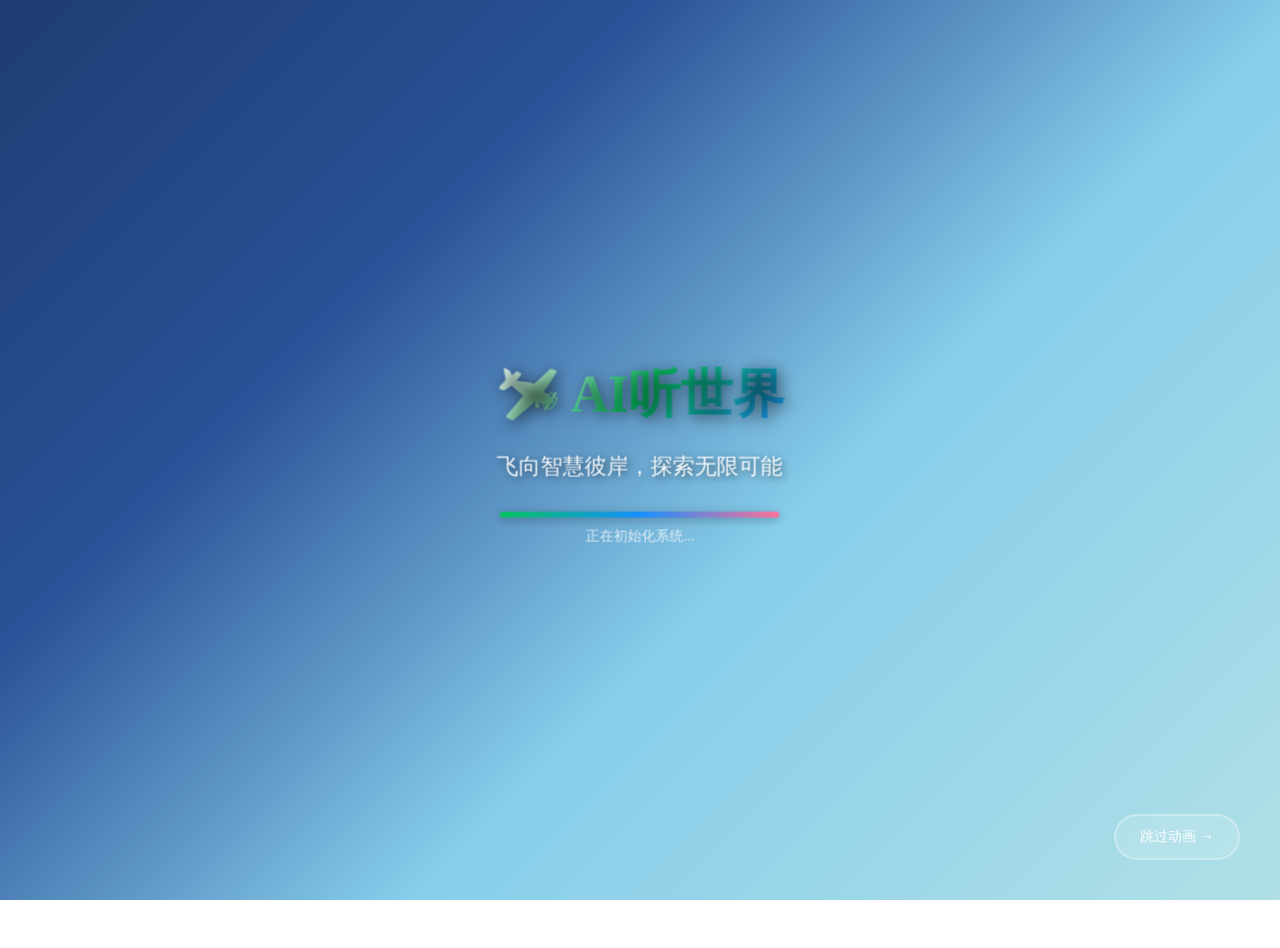
==== public/pages/index.html @ bdd15e6a "feat: v3" ====
<!DOCTYPE html>
<html lang="zh-CN">
<head>
    <meta charset="UTF-8">
    <meta name="viewport" content="width=device-width, initial-scale=1.0">
    <title>AI听世界 - 欢迎</title>
    <link rel="stylesheet" href="/assets/css/common.css">
    <link rel="stylesheet" href="/assets/css/icons.css">
    <style>
        /* 开场动画容器 */
        .intro-animation {
            position: fixed;
            top: 0;
            left: 0;
            width: 100%;
            height: 100%;
            z-index: 1000;
            background: linear-gradient(135deg, 
                #1e3c72 0%, 
                #2a5298 30%,
                #87CEEB 60%, 
                #B0E0E6 100%);
            overflow: hidden;
            transition: all 1.8s cubic-bezier(0.4, 0, 0.2, 1);
            opacity: 1;
            visibility: visible;
        }

        .intro-animation.fade-out {
            opacity: 0;
            visibility: hidden;
            transform: scale(1.1);
            filter: blur(10px);
        }

        .intro-canvas {
            position: absolute;
            top: 0;
            left: 0;
            width: 100%;
            height: 100%;
            z-index: 1;
        }

        .intro-content {
            position: absolute;
            top: 50%;
            left: 50%;
            transform: translate(-50%, -50%);
            text-align: center;
            z-index: 3;
            color: white;
            opacity: 0;
            animation: introContentShow 2.5s ease-out 0.8s forwards;
        }

        .intro-title {
            font-size: 52px;
            font-weight: 800;
            margin-bottom: 20px;
            text-shadow: 3px 3px 15px rgba(0, 0, 0, 0.6);
            background: linear-gradient(135deg, #ffffff, #07c160, #1890ff);
            -webkit-background-clip: text;
            -webkit-text-fill-color: transparent;
            background-clip: text;
            animation: titleFloat 4s ease-in-out infinite;
            position: relative;
        }

        .intro-title::before {
            content: '🛩️ AI听世界';
            position: absolute;
            top: 0;
            left: 0;
            color: rgba(255, 255, 255, 0.1);
            text-shadow: none;
            transform: translate(3px, 3px);
            z-index: -1;
        }

        .intro-subtitle {
            font-size: 22px;
            font-weight: 300;
            text-shadow: 2px 2px 8px rgba(0, 0, 0, 0.6);
            margin-bottom: 30px;
            opacity: 0.95;
            animation: subtitleGlow 3s ease-in-out infinite alternate;
        }

        .intro-progress-container {
            width: 280px;
            margin: 30px auto;
        }

        .intro-progress {
            width: 100%;
            height: 6px;
            background: rgba(255, 255, 255, 0.2);
            border-radius: 3px;
            overflow: hidden;
            backdrop-filter: blur(10px);
            box-shadow: 0 2px 10px rgba(0, 0, 0, 0.3);
        }

        .intro-progress-bar {
            height: 100%;
            background: linear-gradient(90deg, 
                #07c160 0%, 
                #1890ff 50%, 
                #fb7299 100%);
            border-radius: 3px;
            width: 0%;
            animation: progressFill 4.5s ease-out forwards;
            box-shadow: 0 0 15px rgba(7, 193, 96, 0.6);
        }

        .intro-progress-text {
            text-align: center;
            margin-top: 10px;
            font-size: 14px;
            color: rgba(255, 255, 255, 0.8);
            font-weight: 300;
        }

        .skip-btn {
            position: absolute;
            bottom: 40px;
            right: 40px;
            background: rgba(255, 255, 255, 0.15);
            border: 2px solid rgba(255, 255, 255, 0.3);
            color: white;
            padding: 12px 24px;
            border-radius: 25px;
            cursor: pointer;
            transition: all 0.4s ease;
            backdrop-filter: blur(15px);
            font-size: 14px;
            font-weight: 500;
            z-index: 4;
        }

        .skip-btn:hover {
            background: rgba(255, 255, 255, 0.25);
            border-color: rgba(255, 255, 255, 0.5);
            transform: translateY(-3px);
            box-shadow: 0 8px 25px rgba(0, 0, 0, 0.3);
        }

        /* 主要内容容器 */
        .welcome-container {
            position: relative;
            width: 100vw;
            min-height: 100vh;
            overflow-x: hidden;
            overflow-y: auto;
            display: flex;
            align-items: flex-start;
            justify-content: center;
            background: linear-gradient(135deg, 
                rgba(7, 193, 96, 0.08) 0%, 
                rgba(24, 144, 255, 0.06) 30%, 
                rgba(251, 114, 153, 0.05) 60%, 
                rgba(7, 193, 96, 0.08) 100%);
            padding: var(--spacing-lg) 0;
            opacity: 0;
            visibility: hidden;
            transform: translateY(40px);
            transition: all 1.5s cubic-bezier(0.4, 0, 0.2, 1);
        }

        .welcome-container.show {
            opacity: 1;
            visibility: visible;
            transform: translateY(0);
        }

        .canvas-bg {
            position: fixed;
            top: 0;
            left: 0;
            width: 100%;
            height: 100%;
            z-index: 1;
        }

        .welcome-content {
            position: relative;
            z-index: 2;
            text-align: center;
            max-width: 1200px;
            width: 95%;
            padding: var(--spacing-lg);
            height: 100vh;
            display: flex;
            flex-direction: column;
            justify-content: space-evenly;
            align-items: center;
        }

        .main-section {
            flex: 0 0 auto;
            opacity: 0;
            transform: translateY(30px);
            animation: fadeInUp 1.2s ease-out 0.3s forwards;
        }

        .feature-section {
            flex: 0 0 auto;
            width: 100%;
            opacity: 0;
            transform: translateY(30px);
            animation: fadeInUp 1.2s ease-out 0.8s forwards;
        }

        .welcome-title {
            font-size: 56px;
            font-weight: 800;
            background: linear-gradient(135deg, var(--primary-color), var(--secondary-color), var(--info-color));
            -webkit-background-clip: text;
            -webkit-text-fill-color: transparent;
            background-clip: text;
            margin-bottom: var(--spacing-md);
            margin-top: 0;
            animation: titleGlow 4s ease-in-out infinite;
            text-shadow: 0 0 30px rgba(7, 193, 96, 0.3);
        }

        .welcome-subtitle {
            font-size: 20px;
            color: var(--text-secondary);
            margin-bottom: var(--spacing-md);
            font-weight: 300;
        }

        .welcome-description {
            font-size: 16px;
            color: var(--text-tertiary);
            line-height: 1.8;
            margin-bottom: var(--spacing-lg);
        }

        .welcome-buttons {
            display: flex;
            gap: var(--spacing-lg);
            justify-content: center;
            flex-wrap: wrap;
            margin-bottom: var(--spacing-lg);
        }

        .welcome-btn {
            padding: var(--spacing-lg) var(--spacing-xxl);
            border: none;
            border-radius: var(--radius-xl);
            font-size: 18px;
            font-weight: 700;
            cursor: pointer;
            transition: all 0.4s cubic-bezier(0.175, 0.885, 0.32, 1.275);
            text-decoration: none;
            display: inline-flex;
            align-items: center;
            gap: var(--spacing-md);
            min-width: 200px;
            justify-content: center;
            position: relative;
            overflow: hidden;
        }

        .welcome-btn::before {
            content: '';
            position: absolute;
            top: 0;
            left: -100%;
            width: 100%;
            height: 100%;
            background: linear-gradient(90deg, transparent, rgba(255,255,255,0.3), transparent);
            transition: left 0.5s ease;
        }

        .welcome-btn:hover::before {
            left: 100%;
        }

        .welcome-btn.primary {
            background: linear-gradient(135deg, var(--primary-color), var(--primary-light));
            color: white;
            box-shadow: 0 4px 20px rgba(0, 178, 106, 0.3);
        }

        .welcome-btn.primary:hover {
            transform: translateY(-4px) scale(1.05);
            box-shadow: 0 12px 40px rgba(7, 193, 96, 0.5);
        }

        .welcome-btn.secondary {
            background: linear-gradient(135deg, var(--secondary-color), var(--secondary-light));
            color: white;
            box-shadow: 0 6px 25px rgba(251, 114, 153, 0.4);
        }

        .welcome-btn.secondary:hover {
            transform: translateY(-4px) scale(1.05);
            box-shadow: 0 12px 40px rgba(251, 114, 153, 0.5);
        }

        .welcome-btn:disabled {
            opacity: 0.6;
            cursor: not-allowed;
            transform: none !important;
        }

        .feature-cards {
            display: grid;
            grid-template-columns: repeat(3, 1fr);
            gap: var(--spacing-lg);
            margin: 0;
            width: 100%;
            max-width: 900px;
            margin-left: auto;
            margin-right: auto;
        }
        
        .feature-card {
            background: rgba(255, 255, 255, 0.95);
            backdrop-filter: blur(20px);
            border-radius: var(--radius-xl);
            padding: var(--spacing-lg);
            text-align: center;
            transition: all 0.4s cubic-bezier(0.175, 0.885, 0.32, 1.275);
            border: 1px solid rgba(255, 255, 255, 0.3);
            opacity: 0;
            transform: translateY(30px);
            animation: slideUp 0.8s ease forwards;
            position: relative;
            overflow: hidden;
            min-height: 200px;
            display: flex;
            flex-direction: column;
            justify-content: center;
        }

        .feature-card::before {
            content: '';
            position: absolute;
            top: 0;
            left: 0;
            right: 0;
            height: 4px;
            background: linear-gradient(90deg, var(--primary-color), var(--secondary-color), var(--info-color));
            transform: translateX(-100%);
            transition: transform 0.6s ease;
        }

        .feature-card:hover::before {
            transform: translateX(0);
        }

        .feature-card:nth-child(2) {
            animation-delay: 0.2s;
        }

        .feature-card:nth-child(3) {
            animation-delay: 0.4s;
        }

        .feature-card:hover {
            transform: translateY(-8px) scale(1.02);
            box-shadow: 0 20px 60px rgba(0, 0, 0, 0.15);
        }

        .feature-icon {
            width: 64px;
            height: 64px;
            margin: 0 auto var(--spacing-lg);
            background: linear-gradient(135deg, var(--primary-color), var(--primary-light));
            border-radius: 50%;
            display: flex;
            align-items: center;
            justify-content: center;
            color: white;
            font-size: 32px;
            transition: all 0.4s ease;
            position: relative;
        }

        .feature-icon::after {
            content: '';
            position: absolute;
            top: -2px;
            left: -2px;
            right: -2px;
            bottom: -2px;
            background: linear-gradient(135deg, var(--primary-color), var(--secondary-color), var(--info-color));
            border-radius: 50%;
            z-index: -1;
            opacity: 0;
            transition: opacity 0.4s ease;
        }

        .feature-card:hover .feature-icon::after {
            opacity: 1;
        }

        .feature-card:hover .feature-icon {
            transform: scale(1.1) rotate(10deg);
        }

        .feature-title {
            font-size: 22px;
            font-weight: 700;
            color: var(--text-primary);
            margin-bottom: var(--spacing-md);
        }

        .feature-desc {
            font-size: 16px;
            color: var(--text-secondary);
            line-height: 1.8;
        }

        .loading-overlay {
            position: fixed;
            top: 0;
            left: 0;
            width: 100%;
            height: 100%;
            background: rgba(0, 0, 0, 0.8);
            z-index: 1000;
            display: flex;
            align-items: center;
            justify-content: center;
        }

        .loading-content {
            background: white;
            padding: var(--spacing-xl);
            border-radius: var(--radius-large);
            text-align: center;
            max-width: 300px;
        }

        .loading-spinner {
            width: 40px;
            height: 40px;
            border: 4px solid rgba(0, 178, 106, 0.3);
            border-top: 4px solid var(--primary-color);
            border-radius: 50%;
            animation: spin 1s linear infinite;
            margin: 0 auto var(--spacing-md);
        }

        /* 动画关键帧 */
        @keyframes spin {
            0% { transform: rotate(0deg); }
            100% { transform: rotate(360deg); }
        }

        @keyframes titleGlow {
            0%, 100% {
                filter: drop-shadow(0 0 10px rgba(7, 193, 96, 0.4));
                transform: scale(1);
            }
            50% {
                filter: drop-shadow(0 0 30px rgba(7, 193, 96, 0.8)) drop-shadow(0 0 50px rgba(251, 114, 153, 0.4));
                transform: scale(1.02);
            }
        }

        @keyframes introContentShow {
            0% {
                opacity: 0;
                transform: translate(-50%, -70%);
            }
            100% {
                opacity: 1;
                transform: translate(-50%, -50%);
            }
        }

        @keyframes titleFloat {
            0%, 100% {
                transform: translateY(0px);
                filter: drop-shadow(0 0 20px rgba(7, 193, 96, 0.6));
            }
            50% {
                transform: translateY(-10px);
                filter: drop-shadow(0 0 40px rgba(7, 193, 96, 1)) drop-shadow(0 0 60px rgba(24, 144, 255, 0.8));
            }
        }

        @keyframes subtitleGlow {
            0% {
                text-shadow: 2px 2px 8px rgba(0, 0, 0, 0.6);
            }
            100% {
                text-shadow: 2px 2px 8px rgba(0, 0, 0, 0.6), 0 0 20px rgba(255, 255, 255, 0.3);
            }
        }

        @keyframes progressFill {
            0% { width: 0%; }
            100% { width: 100%; }
        }

        @keyframes fadeInUp {
            0% {
                opacity: 0;
                transform: translateY(30px);
            }
            100% {
                opacity: 1;
                transform: translateY(0);
            }
        }

        @keyframes slideUp {
            to {
                opacity: 1;
                transform: translateY(0);
            }
        }

        /* 响应式设计 */
        @media (max-width: 768px) {
            .intro-title {
                font-size: 36px;
            }
            
            .intro-subtitle {
                font-size: 18px;
            }
            
            .intro-progress-container {
                width: 220px;
            }
            
            .skip-btn {
                bottom: 25px;
                right: 25px;
                padding: 10px 18px;
                font-size: 13px;
            }
            
            .welcome-title {
                font-size: 42px;
            }
            
            .welcome-subtitle {
                font-size: 18px;
            }
            
            .welcome-buttons {
                flex-direction: column;
                align-items: center;
                gap: var(--spacing-md);
            }
            
            .feature-cards {
                grid-template-columns: 1fr;
                gap: var(--spacing-lg);
                margin-top: var(--spacing-lg);
                margin-bottom: var(--spacing-lg);
            }

            .feature-card {
                min-height: 240px;
                padding: var(--spacing-lg);
            }

            .welcome-content {
                max-width: 95%;
                padding: var(--spacing-md);
                margin: var(--spacing-md) auto;
                min-height: auto;
            }

            .welcome-btn {
                min-width: 180px;
                font-size: 16px;
                padding: var(--spacing-md) var(--spacing-lg);
            }
            
            .welcome-container {
                padding: var(--spacing-md) 0;
                overflow-y: auto;
            }
            
            .feature-icon {
                width: 56px;
                height: 56px;
                font-size: 28px;
            }
        }
    </style>
</head>
<body>
    <!-- SVG图标定义 -->
    <svg class="svg-icons" style="display: none;">
        <defs>
            <!-- 仪表盘图标 -->
            <symbol id="icon-dashboard" viewBox="0 0 24 24">
                <path d="M3 13h8V3H3v10zm0 8h8v-6H3v6zm10 0h8V11h-8v10zm0-18v6h8V3h-8z"/>
            </symbol>
            
            <!-- 视频图标 -->
            <symbol id="icon-video" viewBox="0 0 24 24">
                <path d="M17 10.5V7c0-.55-.45-1-1-1H4c-.55 0-1 .45-1 1v10c0 .55.45 1 1 1h12c.55 0 1-.45 1-1v-3.5l4 4v-11l-4 4zM14 13h-3v3H9v-3H6v-2h3V8h2v3h3v2z"/>
            </symbol>
            
            <!-- 音频图标 -->
            <symbol id="icon-audio" viewBox="0 0 24 24">
                <path d="M12 2C6.48 2 2 6.48 2 12s4.48 10 10 10 10-4.48 10-10S17.52 2 12 2zm-2 14.5v-9l6 4.5-6 4.5z"/>
            </symbol>
            
            <!-- 会议图标 -->
            <symbol id="icon-meeting" viewBox="0 0 24 24">
                <path d="M16 4c0-1.11.89-2 2-2s2 .89 2 2-.89 2-2 2-2-.89-2-2zm4 18v-6h2.5l-2.54-7.63A2.99 2.99 0 0 0 17.15 7H14.5c-.8 0-1.54.37-2.01.99l-.49.74c-.34.51-.21 1.19.3 1.53.51.34 1.19.21 1.53-.3L14.5 8.5h2.65L19 16v6h1zM12.5 11.5c.83 0 1.5-.67 1.5-1.5s-.67-1.5-1.5-1.5S11 9.17 11 10s.67 1.5 1.5 1.5zM5.5 6c1.11 0 2-.89 2-2s-.89-2-2-2-2 .89-2 2 .89 2 2 2zm2 16v-7H9v-2c0-1.1-.9-2-2-2H4c-1.1 0-2 .9-2 2v2h1.5v7h4z"/>
            </symbol>
            
            <!-- AI图标 -->
            <symbol id="icon-ai" viewBox="0 0 24 24">
                <path d="M12 2C6.48 2 2 6.48 2 12s4.48 10 10 10 10-4.48 10-10S17.52 2 12 2zm-1 17.93c-3.94-.49-7-3.85-7-7.93 0-.62.08-1.21.21-1.79L9 15v1c0 1.1.9 2 2 2v1.93zm6.9-2.54c-.26-.81-1-1.39-1.9-1.39h-1v-3c0-.55-.45-1-1-1H8v-2h2c.55 0 1-.45 1-1V7h2c1.1 0 2-.9 2-2v-.41c2.93 1.19 5 4.06 5 7.41 0 2.08-.8 3.97-2.1 5.39z"/>
            </symbol>
        </defs>
    </svg>

    <div id="app">
        <!-- 3D云层穿越开场动画 -->
        <div class="intro-animation" ref="introAnimation" v-show="showIntro">
            <canvas ref="introCanvas" class="intro-canvas"></canvas>
            <div class="intro-content">
                <h1 class="intro-title">🛩️ AI听世界</h1>
                <p class="intro-subtitle">飞向智慧彼岸，探索无限可能</p>
                <div class="intro-progress-container">
                    <div class="intro-progress">
                        <div class="intro-progress-bar"></div>
                    </div>
                    <div class="intro-progress-text">正在初始化系统...</div>
                </div>
            </div>
            <button class="skip-btn" @click="skipIntro">
                跳过动画 →
            </button>
        </div>
        
        <!-- 主要欢迎页面 -->
        <div class="welcome-container" :class="{ 'show': !showIntro }">
            <!-- 背景粒子动画 -->
            <canvas ref="canvas" class="canvas-bg"></canvas>
            
            <!-- 欢迎内容 -->
            <div class="welcome-content">
                <div class="main-section">
                    <h1 class="welcome-title">AI听世界</h1>
                    <p class="welcome-subtitle">同学你好，欢迎来到AI听世界</p>
                    <p class="welcome-description">
                        智能音视频处理平台，让每一次听讲都变成知识的收获<br>
                        支持音视频转文本、实时会议记录、AI智能分析、学习资料生成
                    </p>
                    
                    <div class="welcome-buttons">
                        <button 
                            class="welcome-btn primary" 
                            @click="enterDashboard"
                            :disabled="loading"
                        >
                            <svg class="icon icon-xl"><use href="#icon-dashboard"></use></svg>
                            <span>进入仪表盘</span>
                        </button>
                        
                        <button 
                            class="welcome-btn secondary" 
                            @click="quickStart"
                            :disabled="loading"
                        >
                            <svg class="icon icon-xl"><use href="#icon-video"></use></svg>
                            <span>快速开始</span>
                        </button>
                    </div>
                </div>

                <!-- 功能特性卡片 -->
                <div class="feature-section">
                    <div class="feature-cards">
                        <div class="feature-card">
                            <div class="feature-icon">
                                <svg class="icon icon-xxl"><use href="#icon-audio"></use></svg>
                            </div>
                            <h3 class="feature-title">音视频转文本</h3>
                            <p class="feature-desc">高精度语音识别，支持多语言和方言，智能分段标记</p>
                        </div>
                        
                        <div class="feature-card">
                            <div class="feature-icon" style="background: linear-gradient(135deg, var(--secondary-color), var(--secondary-light));">
                                <svg class="icon icon-xxl"><use href="#icon-meeting"></use></svg>
                            </div>
                            <h3 class="feature-title">实时会议记录</h3>
                            <p class="feature-desc">实时语音捕获，智能会议纪要生成，支持多人对话识别</p>
                        </div>
                        
                        <div class="feature-card">
                            <div class="feature-icon" style="background: linear-gradient(135deg, var(--info-color), #40a9ff);">
                                <svg class="icon icon-xxl"><use href="#icon-ai"></use></svg>
                            </div>
                            <h3 class="feature-title">AI智能分析</h3>
                            <p class="feature-desc">内容智能摘要，关键信息提取，学习要点标记</p>
                        </div>
                    </div>
                </div>
            </div>
            
            <!-- 加载动画 -->
            <div v-show="loading" class="loading-overlay">
                <div class="loading-content">
                    <div class="loading-spinner"></div>
                    <div>{{ loadingText }}</div>
                </div>
            </div>
        </div>
    </div>

    <!-- Vue 3 和相关库 -->
    <script src="/assets/js/vue.global.js"></script>
    <script src="/assets/js/axios/axios.min.js"></script>
    <script src="/assets/js/http.js"></script>
    
    <script>
        // 增强版3D云层穿越动画类
        class Enhanced3DCloudAnimation {
            constructor(canvas) {
                this.canvas = canvas;
                this.ctx = canvas.getContext('2d');
                this.clouds = [];
                this.particles = [];
                this.lightRays = [];
                this.stars = [];
                this.startTime = null;
                this.duration = 4500; // 4.5秒
                this.completed = false;
                this.cameraZ = 0;
                this.cameraSpeed = 2;

                this.resize();
                this.createClouds();
                this.createParticles();
                this.createLightRays();
                this.createStars();
                requestAnimationFrame(this.animate.bind(this));

                window.addEventListener('resize', () => this.resize());
            }

            resize() {
                this.canvas.width = window.innerWidth;
                this.canvas.height = window.innerHeight;
            }

            createClouds() {
                this.clouds = [];
                const cloudCount = Math.floor(this.canvas.width / 150) + 8;
                
                for (let i = 0; i < cloudCount; i++) {
                    this.clouds.push({
                        x: (Math.random() - 0.5) * this.canvas.width * 3,
                        y: (Math.random() - 0.5) * this.canvas.height * 2,
                        z: Math.random() * 2000 + 200,
                        size: Math.random() * 200 + 150,
                        speedZ: Math.random() * 3 + 1,
                        rotation: Math.random() * Math.PI * 2,
                        rotationSpeed: (Math.random() - 0.5) * 0.02,
                        puffs: this.createPuffs(),
                        opacity: Math.random() * 0.4 + 0.6,
                        layer: Math.random() > 0.3 ? 'normal' : 'dense'
                    });
                }
            }

            createPuffs() {
                const puffs = [];
                const puffCount = Math.floor(Math.random() * 10) + 6;
                for (let i = 0; i < puffCount; i++) {
                    puffs.push({
                        offsetX: (Math.random() - 0.5) * 2.5,
                        offsetY: (Math.random() - 0.5) * 1.2,
                        radius: Math.random() * 0.8 + 0.5,
                        phase: Math.random() * Math.PI * 2
                    });
                }
                return puffs;
            }

            createParticles() {
                this.particles = [];
                for (let i = 0; i < 80; i++) {
                    this.particles.push({
                        x: (Math.random() - 0.5) * this.canvas.width * 4,
                        y: (Math.random() - 0.5) * this.canvas.height * 4,
                        z: Math.random() * 3000,
                        size: Math.random() * 4 + 1,
                        speedZ: Math.random() * 4 + 2,
                        opacity: Math.random() * 0.8 + 0.2,
                        twinkle: Math.random() * Math.PI * 2,
                        twinkleSpeed: Math.random() * 0.1 + 0.05
                    });
                }
            }

            createLightRays() {
                this.lightRays = [];
                for (let i = 0; i < 5; i++) {
                    this.lightRays.push({
                        angle: (Math.PI * 2 / 5) * i,
                        length: Math.max(this.canvas.width, this.canvas.height) * 1.5,
                        opacity: Math.random() * 0.3 + 0.1,
                        pulse: Math.random() * Math.PI * 2
                    });
                }
            }

            createStars() {
                this.stars = [];
                for (let i = 0; i < 100; i++) {
                    this.stars.push({
                        x: Math.random() * this.canvas.width,
                        y: Math.random() * this.canvas.height,
                        size: Math.random() * 2 + 0.5,
                        opacity: Math.random() * 0.8 + 0.2,
                        twinkle: Math.random() * Math.PI * 2,
                        twinkleSpeed: Math.random() * 0.05 + 0.02
                    });
                }
            }

            drawSky(progress) {
                const centerX = this.canvas.width / 2;
                const centerY = this.canvas.height / 2;
                
                // 动态渐变背景
                const gradient = this.ctx.createRadialGradient(
                    centerX, centerY, 0,
                    centerX, centerY, Math.max(this.canvas.width, this.canvas.height)
                );
                
                const lightness = 0.15 + progress * 0.6;
                gradient.addColorStop(0, `hsl(210, 70%, ${lightness * 120}%)`);
                gradient.addColorStop(0.4, `hsl(200, 60%, ${lightness * 80}%)`);
                gradient.addColorStop(0.8, `hsl(190, 50%, ${lightness * 60}%)`);
                gradient.addColorStop(1, `hsl(180, 40%, ${lightness * 40}%)`);
                
                this.ctx.fillStyle = gradient;
                this.ctx.fillRect(0, 0, this.canvas.width, this.canvas.height);
            }

            drawStars() {
                this.stars.forEach(star => {
                    star.twinkle += star.twinkleSpeed;
                    const twinkleOpacity = star.opacity * (0.3 + 0.7 * Math.sin(star.twinkle));
                    
                    this.ctx.save();
                    this.ctx.globalAlpha = twinkleOpacity;
                    this.ctx.fillStyle = 'rgba(255, 255, 255, 0.9)';
                    this.ctx.shadowBlur = 8;
                    this.ctx.shadowColor = 'rgba(255, 255, 255, 0.8)';
                    this.ctx.beginPath();
                    this.ctx.arc(star.x, star.y, star.size, 0, Math.PI * 2);
                    this.ctx.fill();
                    this.ctx.restore();
                });
            }

            drawLightRays(progress) {
                const centerX = this.canvas.width / 2;
                const centerY = this.canvas.height / 2;
                
                this.lightRays.forEach(ray => {
                    ray.pulse += 0.03;
                    const pulseOpacity = ray.opacity * (0.5 + 0.5 * Math.sin(ray.pulse)) * progress;
                    
                    this.ctx.save();
                    this.ctx.globalAlpha = pulseOpacity;
                    this.ctx.strokeStyle = 'rgba(255, 255, 255, 0.6)';
                    this.ctx.lineWidth = 3;
                    this.ctx.shadowBlur = 20;
                    this.ctx.shadowColor = 'rgba(255, 255, 255, 0.8)';
                    
                    this.ctx.beginPath();
                    this.ctx.moveTo(centerX, centerY);
                    this.ctx.lineTo(
                        centerX + Math.cos(ray.angle) * ray.length,
                        centerY + Math.sin(ray.angle) * ray.length
                    );
                    this.ctx.stroke();
                    this.ctx.restore();
                });
            }

            drawParticles() {
                this.particles.forEach(particle => {
                    // 更新3D位置
                    particle.z -= particle.speedZ + this.cameraSpeed;
                    particle.twinkle += particle.twinkleSpeed;
                    
                    // 重置超出边界的粒子
                    if (particle.z <= 0) {
                        particle.z = 3000;
                        particle.x = (Math.random() - 0.5) * this.canvas.width * 4;
                        particle.y = (Math.random() - 0.5) * this.canvas.height * 4;
                    }
                    
                    // 3D投影到2D
                    const scale = 300 / particle.z;
                    const x2d = this.canvas.width / 2 + particle.x * scale;
                    const y2d = this.canvas.height / 2 + particle.y * scale;
                    const size2d = particle.size * scale;
                    
                    if (x2d > -50 && x2d < this.canvas.width + 50 && 
                        y2d > -50 && y2d < this.canvas.height + 50) {
                        
                        const twinkleOpacity = particle.opacity * (0.4 + 0.6 * Math.sin(particle.twinkle));
                        const depthOpacity = Math.min(1, particle.z / 1000);
                        
                        this.ctx.save();
                        this.ctx.globalAlpha = twinkleOpacity * depthOpacity;
                        this.ctx.fillStyle = 'rgba(255, 255, 255, 0.9)';
                        this.ctx.shadowBlur = size2d * 2;
                        this.ctx.shadowColor = 'rgba(255, 255, 255, 0.6)';
                        this.ctx.beginPath();
                        this.ctx.arc(x2d, y2d, Math.max(size2d, 0.5), 0, Math.PI * 2);
                        this.ctx.fill();
                        this.ctx.restore();
                    }
                });
            }

            drawCloud(cloud, progress) {
                // 更新云朵3D位置
                cloud.z -= cloud.speedZ + this.cameraSpeed;
                cloud.rotation += cloud.rotationSpeed;
                
                // 重置超出边界的云朵
                if (cloud.z <= 0) {
                    cloud.z = 2000;
                    cloud.x = (Math.random() - 0.5) * this.canvas.width * 3;
                    cloud.y = (Math.random() - 0.5) * this.canvas.height * 2;
                }
                
                // 3D投影到2D
                const scale = 300 / cloud.z;
                const x2d = this.canvas.width / 2 + cloud.x * scale;
                const y2d = this.canvas.height / 2 + cloud.y * scale;
                const size2d = cloud.size * scale;
                
                if (x2d > -size2d && x2d < this.canvas.width + size2d && 
                    y2d > -size2d && y2d < this.canvas.height + size2d) {
                    
                    this.ctx.save();
                    
                    // 深度透明度和图层效果
                    const depthOpacity = Math.min(1, cloud.z / 800);
                    const layerOpacity = cloud.layer === 'dense' ? cloud.opacity * 0.9 : cloud.opacity * 0.7;
                    this.ctx.globalAlpha = layerOpacity * depthOpacity;
                    
                    // 应用旋转
                    this.ctx.translate(x2d, y2d);
                    this.ctx.rotate(cloud.rotation);
                    
                    cloud.puffs.forEach(puff => {
                        puff.phase += 0.02;
                        const puffX = puff.offsetX * size2d + Math.sin(puff.phase) * size2d * 0.1;
                        const puffY = puff.offsetY * size2d + Math.cos(puff.phase) * size2d * 0.05;
                        const puffRadius = size2d * puff.radius * 0.8;

                        const gradient = this.ctx.createRadialGradient(
                            puffX, puffY, 0,
                            puffX, puffY, puffRadius
                        );
                        
                        if (cloud.layer === 'dense') {
                            gradient.addColorStop(0, 'rgba(255, 255, 255, 0.95)');
                            gradient.addColorStop(0.6, 'rgba(240, 248, 255, 0.8)');
                            gradient.addColorStop(1, 'rgba(200, 220, 255, 0)');
                        } else {
                            gradient.addColorStop(0, 'rgba(255, 255, 255, 0.8)');
                            gradient.addColorStop(0.5, 'rgba(240, 248, 255, 0.6)');
                            gradient.addColorStop(1, 'rgba(220, 235, 255, 0)');
                        }

                        this.ctx.fillStyle = gradient;
                        this.ctx.beginPath();
                        this.ctx.arc(puffX, puffY, puffRadius, 0, Math.PI * 2);
                        this.ctx.fill();
                    });

                    this.ctx.restore();
                }
            }

            animate(timestamp) {
                if (!this.startTime) {
                    this.startTime = timestamp;
                }
                const elapsed = timestamp - this.startTime;
                const progress = Math.min(elapsed / this.duration, 1);

                this.ctx.clearRect(0, 0, this.canvas.width, this.canvas.height);
                
                // 更新相机位置
                this.cameraZ += this.cameraSpeed;
                
                // 绘制各层效果
                this.drawSky(progress);
                this.drawStars();
                this.drawLightRays(progress);
                this.drawParticles();
                
                // 绘制云朵（按深度排序）
                this.clouds.sort((a, b) => b.z - a.z);
                this.clouds.forEach(cloud => {
                    this.drawCloud(cloud, progress);
                });

                if (elapsed >= this.duration && !this.completed) {
                    this.completed = true;
                    window.dispatchEvent(new CustomEvent('cloudJourneyComplete'));
                }

                if (!this.completed) {
                    requestAnimationFrame(this.animate.bind(this));
                }
            }
        }

        // 优化的背景粒子动画
        class EnhancedParticleAnimation {
            constructor(canvas) {
                this.canvas = canvas;
                this.ctx = canvas.getContext('2d');
                this.particles = [];
                this.waves = [];
                this.time = 0;
                
                this.resize();
                this.createParticles();
                this.createWaves();
                this.animate();
                
                window.addEventListener('resize', () => this.resize());
            }
            
            resize() {
                this.canvas.width = window.innerWidth;
                this.canvas.height = window.innerHeight;
            }
            
            createParticles() {
                this.particles = [];
                const particleCount = Math.min(80, Math.floor(this.canvas.width / 25));
                
                for (let i = 0; i < particleCount; i++) {
                    this.particles.push({
                        x: Math.random() * this.canvas.width,
                        y: Math.random() * this.canvas.height,
                        size: Math.random() * 3 + 1,
                        speedX: (Math.random() - 0.5) * 0.5,
                        speedY: (Math.random() - 0.5) * 0.5,
                        opacity: Math.random() * 0.4 + 0.1,
                        color: ['rgba(7, 193, 96, 0.4)', 'rgba(24, 144, 255, 0.3)', 'rgba(251, 114, 153, 0.3)'][Math.floor(Math.random() * 3)],
                        pulse: Math.random() * Math.PI * 2,
                        pulseSpeed: Math.random() * 0.02 + 0.01
                    });
                }
            }

            createWaves() {
                this.waves = [];
                for (let i = 0; i < 3; i++) {
                    this.waves.push({
                        amplitude: Math.random() * 50 + 30,
                        frequency: Math.random() * 0.02 + 0.01,
                        phase: Math.random() * Math.PI * 2,
                        speed: Math.random() * 0.005 + 0.002,
                        opacity: Math.random() * 0.1 + 0.05
                    });
                }
            }
            
            drawWaves() {
                this.waves.forEach(wave => {
                    wave.phase += wave.speed;
                    
                    this.ctx.save();
                    this.ctx.globalAlpha = wave.opacity;
                    this.ctx.strokeStyle = 'rgba(7, 193, 96, 0.2)';
                    this.ctx.lineWidth = 2;
                    
                    this.ctx.beginPath();
                    for (let x = 0; x < this.canvas.width; x += 5) {
                        const y = this.canvas.height / 2 + 
                                 Math.sin(x * wave.frequency + wave.phase) * wave.amplitude +
                                 Math.sin(this.time * 0.001) * 20;
                        if (x === 0) {
                            this.ctx.moveTo(x, y);
                        } else {
                            this.ctx.lineTo(x, y);
                        }
                    }
                    this.ctx.stroke();
                    this.ctx.restore();
                });
            }
            
            animate() {
                this.time += 1;
                this.ctx.clearRect(0, 0, this.canvas.width, this.canvas.height);
                
                // 绘制波浪
                this.drawWaves();
                
                // 绘制粒子
                this.particles.forEach(particle => {
                    particle.x += particle.speedX;
                    particle.y += particle.speedY;
                    particle.pulse += particle.pulseSpeed;
                    
                    // 边界循环
                    if (particle.x < 0) particle.x = this.canvas.width;
                    if (particle.x > this.canvas.width) particle.x = 0;
                    if (particle.y < 0) particle.y = this.canvas.height;
                    if (particle.y > this.canvas.height) particle.y = 0;
                    
                    // 脉冲效果
                    const pulseOpacity = particle.opacity * (0.5 + 0.5 * Math.sin(particle.pulse));
                    const pulseSize = particle.size * (0.8 + 0.4 * Math.sin(particle.pulse));
                    
                    this.ctx.save();
                    this.ctx.globalAlpha = pulseOpacity;
                    this.ctx.fillStyle = particle.color;
                    this.ctx.shadowBlur = pulseSize * 2;
                    this.ctx.shadowColor = particle.color;
                    this.ctx.beginPath();
                    this.ctx.arc(particle.x, particle.y, pulseSize, 0, Math.PI * 2);
                    this.ctx.fill();
                    this.ctx.restore();
                });
                
                requestAnimationFrame(() => this.animate());
            }
        }
        
        // Vue3应用
        const { createApp, ref, onMounted } = Vue;
        
        createApp({
            setup() {
                // 响应式数据
                const loading = ref(false);
                const loadingText = ref('正在初始化系统...');
                const canvas = ref(null);
                const introCanvas = ref(null);
                const introAnimation = ref(null);
                const showIntro = ref(true);
                
                let animationInstance = null;
                let introTimer = null;
                
                // 跳过开场动画
                const skipIntro = () => {
                    if (introTimer) {
                        clearTimeout(introTimer);
                    }
                    endIntroAnimation();
                };
                
                // 结束开场动画
                const endIntroAnimation = () => {
                    showIntro.value = false;
                    
                    // 延迟启动背景粒子动画
                    setTimeout(() => {
                        if (canvas.value) {
                            new EnhancedParticleAnimation(canvas.value);
                        }
                    }, 400);
                };
                
                // 方法
                const enterDashboard = async () => {
                    loading.value = true;
                    loadingText.value = '正在加载仪表板...';
                    
                    try {
                        await new Promise(resolve => setTimeout(resolve, 1500));
                        window.location.href = '/dashboard';
                    } catch (error) {
                        console.error('进入仪表板失败:', error);
                        loading.value = false;
                    }
                };
                
                const quickStart = () => {
                    window.location.href = '/video2txt';
                };
                
                // 开场动画管理
                const startIntroAnimation = () => {
                    // 启动增强版3D云层穿越动画
                    if (introCanvas.value) {
                        animationInstance = new Enhanced3DCloudAnimation(introCanvas.value);
                    }
                    
                    // 设置自动结束定时器（5秒后自动结束）
                    introTimer = setTimeout(() => {
                        endIntroAnimation();
                    }, 5000);
                    
                    // 监听云层穿越完成事件
                    window.addEventListener('cloudJourneyComplete', () => {
                        // 云层动画完成后等待0.8秒再结束
                        setTimeout(() => {
                            if (showIntro.value) {
                                endIntroAnimation();
                            }
                        }, 800);
                    });
                };
                
                // 初始化
                onMounted(() => {
                    startIntroAnimation();
                });
                
                return {
                    loading,
                    loadingText,
                    canvas,
                    introCanvas,
                    introAnimation,
                    showIntro,
                    skipIntro,
                    enterDashboard,
                    quickStart
                };
            }
        }).mount('#app');
    </script>
</body>
</html>
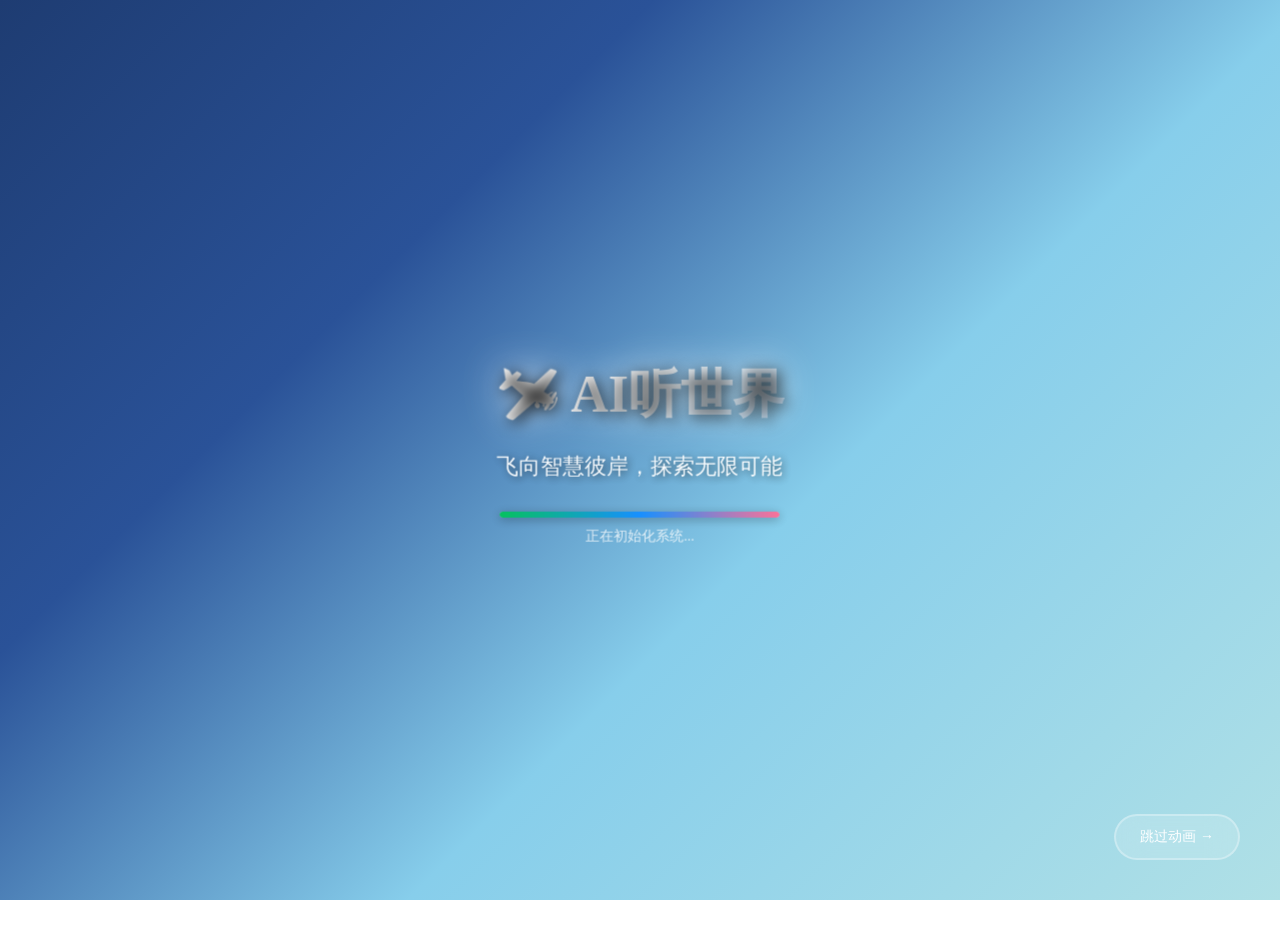
==== commit 213a543a: "fix:" ====
--- a/public/pages/index.html
+++ b/public/pages/index.html
@@ -4,6 +4,7 @@
     <meta charset="UTF-8">
     <meta name="viewport" content="width=device-width, initial-scale=1.0">
     <title>AI听世界 - 欢迎</title>
+    <link rel="icon" href="/favicon.ico">
     <link rel="stylesheet" href="/assets/css/common.css">
     <link rel="stylesheet" href="/assets/css/icons.css">
     <style>
@@ -58,8 +59,8 @@
             font-size: 52px;
             font-weight: 800;
             margin-bottom: 20px;
-            text-shadow: 3px 3px 15px rgba(0, 0, 0, 0.6);
-            background: linear-gradient(135deg, #ffffff, #07c160, #1890ff);
+            text-shadow: 3px 3px 15px rgba(0, 0, 0, 0.8), 0 0 40px rgba(255, 255, 255, 0.9);
+            background: linear-gradient(135deg, #FFFFFF, #F8F9FA, #E3F2FD, #BBDEFB);
             -webkit-background-clip: text;
             -webkit-text-fill-color: transparent;
             background-clip: text;
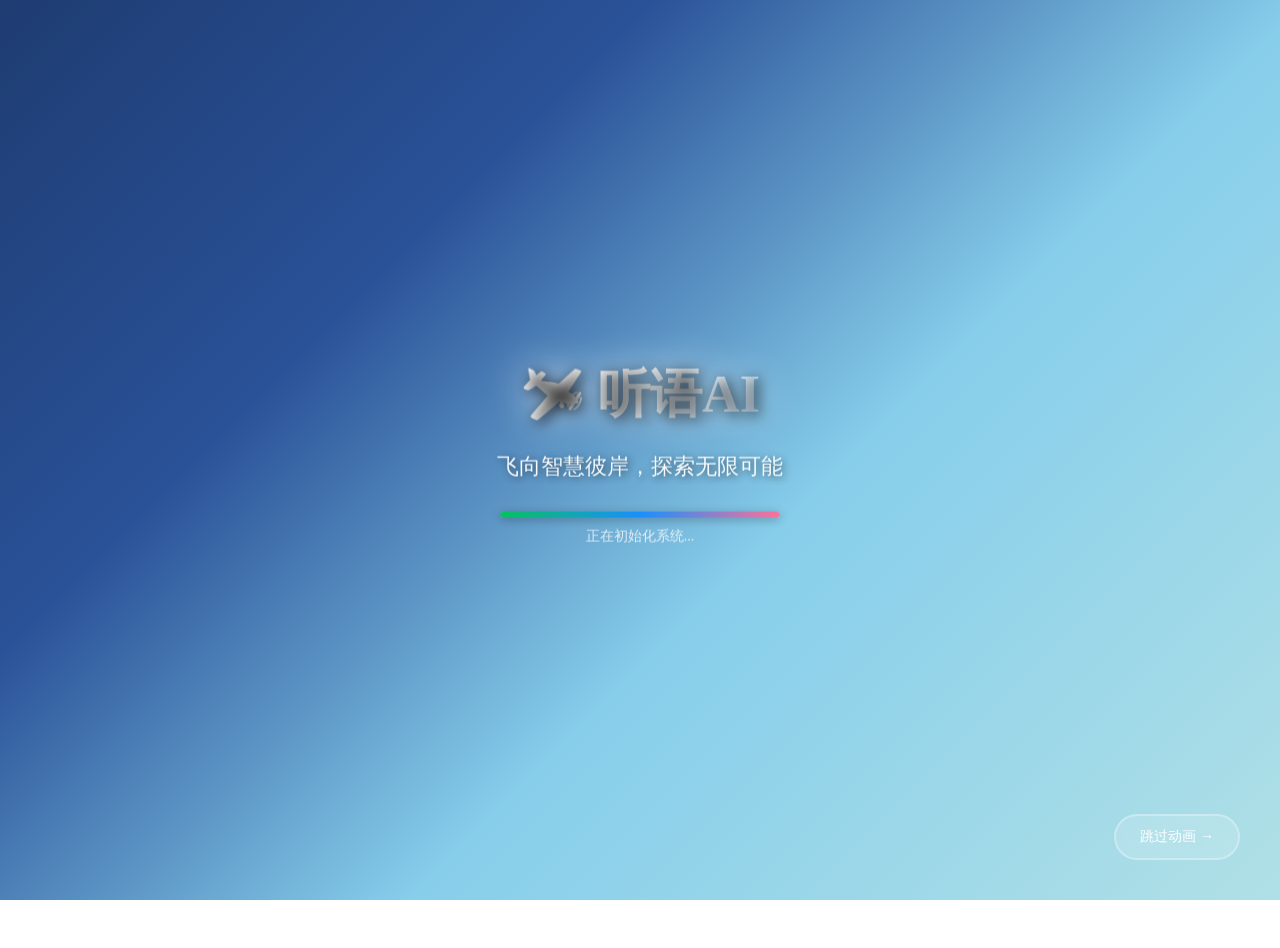
==== commit 79b7b484: "feat: v1.1.3-alph 完成" ====
--- a/public/pages/index.html
+++ b/public/pages/index.html
@@ -3,7 +3,7 @@
 <head>
     <meta charset="UTF-8">
     <meta name="viewport" content="width=device-width, initial-scale=1.0">
-    <title>AI听世界 - 欢迎</title>
+    <title>听语AI - 欢迎</title>
     <link rel="icon" href="/favicon.ico">
     <link rel="stylesheet" href="/assets/css/common.css">
     <link rel="stylesheet" href="/assets/css/icons.css">
@@ -69,7 +69,7 @@
         }
 
         .intro-title::before {
-            content: '🛩️ AI听世界';
+            content: '🛩️ 听语AI';
             position: absolute;
             top: 0;
             left: 0;
@@ -629,7 +629,7 @@
         <div class="intro-animation" ref="introAnimation" v-show="showIntro">
             <canvas ref="introCanvas" class="intro-canvas"></canvas>
             <div class="intro-content">
-                <h1 class="intro-title">🛩️ AI听世界</h1>
+                <h1 class="intro-title">🛩️ 听语AI</h1>
                 <p class="intro-subtitle">飞向智慧彼岸，探索无限可能</p>
                 <div class="intro-progress-container">
                     <div class="intro-progress">
@@ -651,10 +651,10 @@
             <!-- 欢迎内容 -->
             <div class="welcome-content">
                 <div class="main-section">
-                    <h1 class="welcome-title">AI听世界</h1>
-                    <p class="welcome-subtitle">同学你好，欢迎来到AI听世界</p>
+                    <h1 class="welcome-title">听语AI</h1>
+                    <p class="welcome-subtitle">同学你好，欢迎使用听语AI</p>
                     <p class="welcome-description">
-                        智能音视频处理平台，让每一次听讲都变成知识的收获<br>
+                        用AI听懂每一种声音，让知识自然沉淀<br>
                         支持音视频转文本、实时会议记录、AI智能分析、学习资料生成
                     </p>
                     
